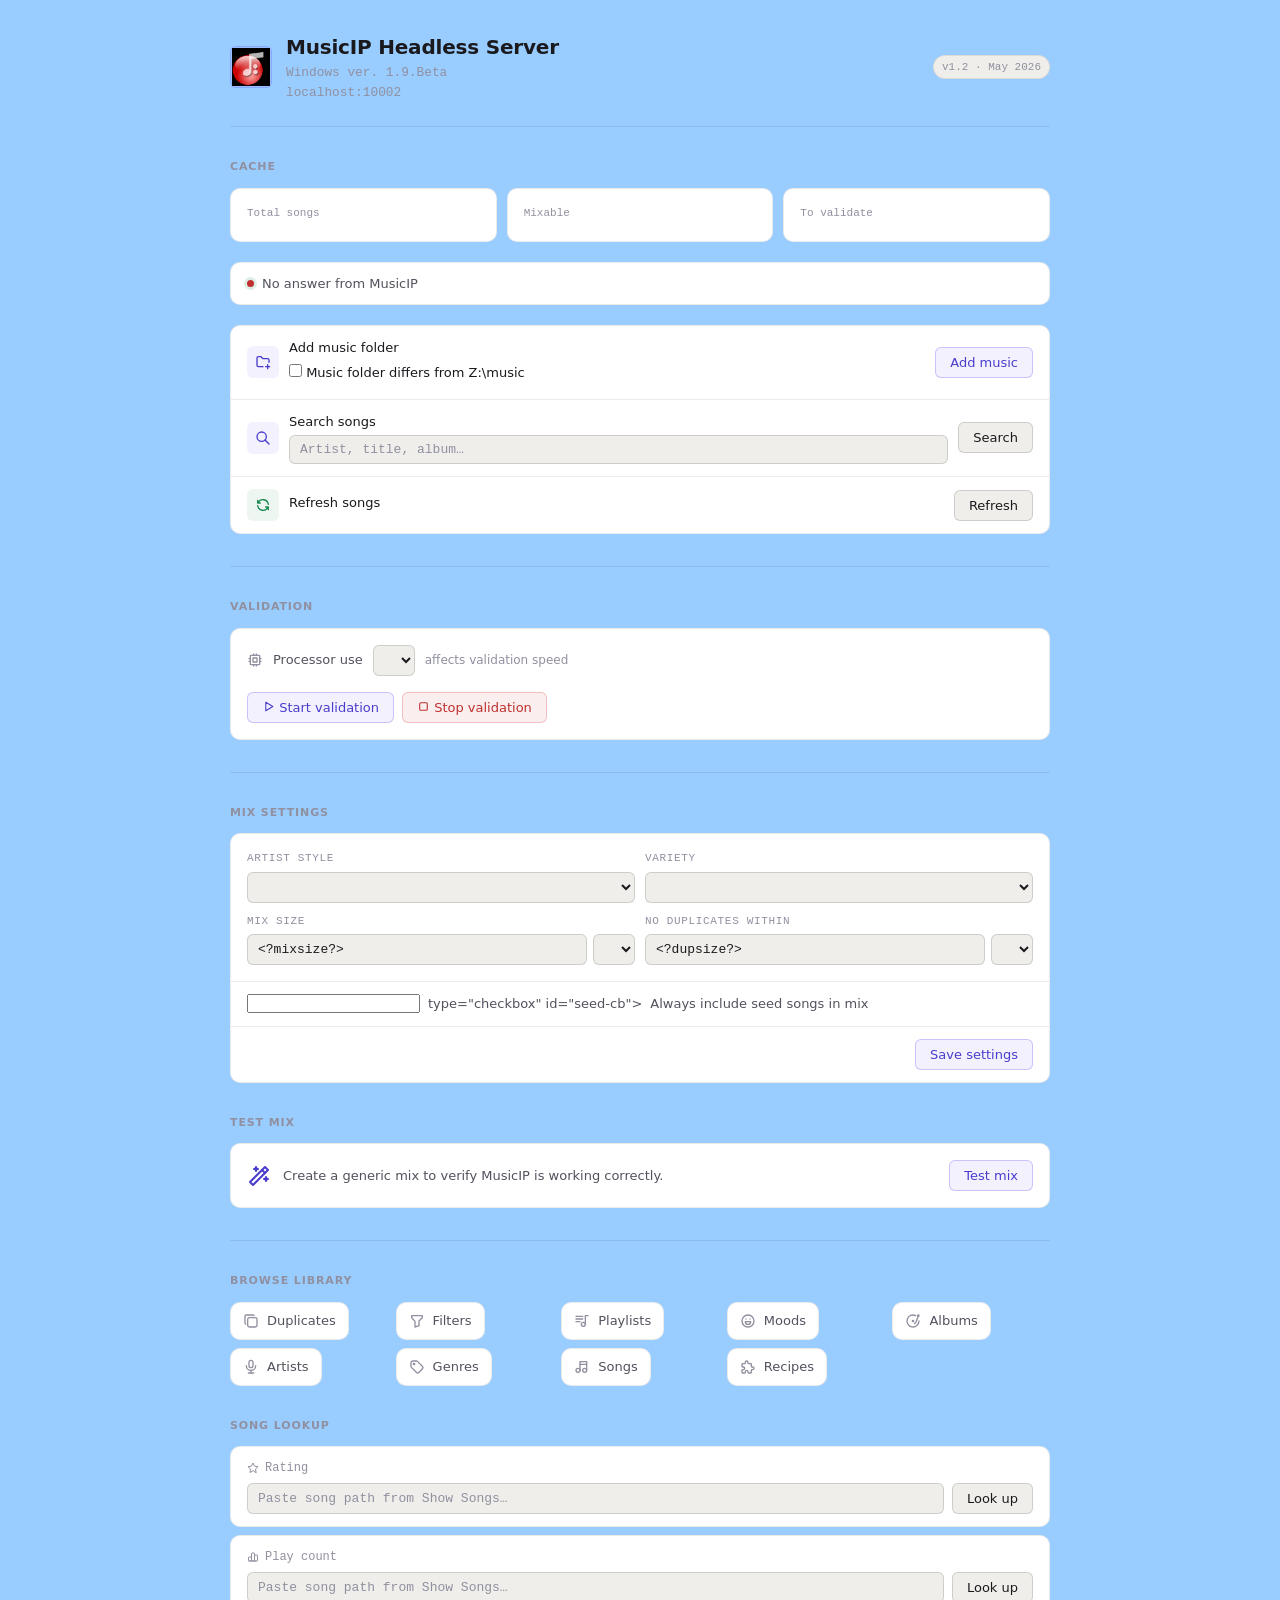
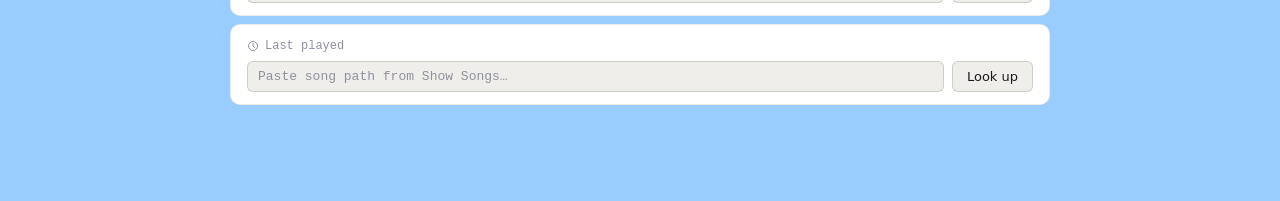
==== mip-combo/payload/server/index.html @ 0b63b453 "Add files via upload" ====
<!DOCTYPE html>
<html lang="en">
<head>
<script>(function(){var st=window.setTimeout;window.setTimeout=function(f){if(typeof f==="string"&&f.indexOf("reload()")>-1)return 0;return st.apply(this,arguments);};})();</script>
<meta charset="UTF-8">
<meta name="viewport" content="width=device-width, initial-scale=1.0">
<link rel="icon" type="image/png" href="[data-uri]">
<title>MusicIP Headless Server</title>
<title>Ver. 1.9 beta</title>
<style>
  *, *::before, *::after { box-sizing: border-box; margin: 0; padding: 0; }

  :root {
    --bg: #99CCFF;
    --bg2: #ffffff;
    --bg3: #f0eeea;
    --border: rgba(0,0,0,0.08);
    --border2: rgba(0,0,0,0.14);
    --text: #1a1a1e;
    --text2: #52525e;
    --text3: #9090a0;
    --accent: #5b4de0;
    --accent2: #4a3dcc;
    --accent-bg: rgba(91,77,224,0.08);
    --green: #1a8a52;
    --green-bg: rgba(26,138,82,0.08);
    --amber: #a06010;
    --amber-bg: rgba(224,154,47,0.1);
    --red: #c03030;
    --red-bg: rgba(192,48,48,0.08);
    --radius: 10px;
    --radius-sm: 6px;
    --font: 'Instrument Sans', system-ui, sans-serif;
    --mono: 'DM Mono', monospace;
  }

  body {
    font-family: var(--font);
    background: var(--bg);
    color: var(--text);
    min-height: 100vh;
    padding: 0;
    font-size: 15px;
    line-height: 1.5;
  }

  /* Layout */
  .shell {
    max-width: 860px;
    margin: 0 auto;
    padding: 2rem 1.25rem 4rem;
  }

  /* Header */
  header {
    display: flex;
    align-items: center;
    gap: 14px;
    margin-bottom: 2rem;
    padding-bottom: 1.5rem;
    border-bottom: 1px solid var(--border);
  }
  .logo {
    width: 42px;
    height: 42px;
    border-radius: var(--radius-sm);
    background: var(--accent-bg);
    border: 1px solid rgba(124,106,247,0.3);
    display: flex;
    align-items: center;
    justify-content: center;
    color: var(--accent2);
    font-size: 20px;
    flex-shrink: 0;
  }
  header h1 {
    font-size: 1.25rem;
    font-weight: 600;
    letter-spacing: -0.01em;
    color: var(--text);
  }
  header p {
    font-size: 0.8rem;
    color: var(--text3);
    font-family: var(--mono);
    margin-top: 1px;
  }
  .badge-version {
    margin-left: auto;
    font-size: 11px;
    font-family: var(--mono);
    color: var(--text3);
    background: var(--bg3);
    border: 1px solid var(--border);
    padding: 3px 8px;
    border-radius: 20px;
    white-space: nowrap;
  }

  /* Section */
  .section { margin-bottom: 2rem; }
  .section-title {
    font-size: 11px;
    font-weight: 600;
    letter-spacing: 0.08em;
    text-transform: uppercase;
    color: var(--text3);
    margin-bottom: 0.75rem;
  }

  /* Stats grid */
  .stats-grid {
    display: grid;
    grid-template-columns: repeat(auto-fit, minmax(140px, 1fr));
    gap: 10px;
    margin-bottom: 1.25rem;
  }
  .stat-card {
    background: var(--bg2);
    border: 1px solid var(--border);
    border-radius: var(--radius);
    padding: 1rem;
  }
  .stat-label {
    font-size: 11px;
    color: var(--text3);
    margin-bottom: 4px;
    font-family: var(--mono);
  }
  .stat-value {
    font-size: 1.5rem;
    font-weight: 600;
    font-family: var(--mono);
    color: var(--text);
  }
  .stat-value.green { color: var(--green); }
  .stat-value.amber { color: var(--amber); }

  /* Active status pill */
  .status-row {
    display: flex;
    align-items: center;
    gap: 8px;
    background: var(--bg2);
    border: 1px solid var(--border);
    border-radius: var(--radius);
    padding: 0.65rem 1rem;
    font-size: 13px;
    color: var(--text2);
    margin-bottom: 1.25rem;
  }
  .status-dot {
    width: 7px;
    height: 7px;
    border-radius: 50%;
    background: var(--green);
    box-shadow: 0 0 0 3px rgba(26,138,82,0.15);
    flex-shrink: 0;
  }

  /* Cards */
  .card {
    background: var(--bg2);
    border: 1px solid var(--border);
    border-radius: var(--radius);
    overflow: hidden;
  }

  /* Action rows */
  .action-list { display: flex; flex-direction: column; }
  .action-row {
    display: flex;
    align-items: center;
    gap: 10px;
    padding: 0.75rem 1rem;
    border-bottom: 1px solid var(--border);
  }
  .action-row:last-child { border-bottom: none; }
  .action-icon {
    width: 32px;
    height: 32px;
    border-radius: var(--radius-sm);
    display: flex;
    align-items: center;
    justify-content: center;
    font-size: 16px;
    flex-shrink: 0;
  }
  .action-icon.purple { background: var(--accent-bg); color: var(--accent2); }
  .action-icon.green  { background: var(--green-bg); color: var(--green); }
  .action-icon.amber  { background: var(--amber-bg); color: var(--amber); }
  .action-icon.red    { background: var(--red-bg); color: var(--red); }

  .action-body { flex: 1; min-width: 0; }
  .action-body label {
    display: block;
    font-size: 13px;
    font-weight: 500;
    color: var(--text);
    margin-bottom: 4px;
  }
  .action-body input[type="text"] {
    width: 100%;
    background: var(--bg3);
    border: 1px solid var(--border2);
    border-radius: var(--radius-sm);
    padding: 6px 10px;
    font-size: 13px;
    color: var(--text);
    font-family: var(--mono);
    outline: none;
    transition: border-color 0.15s;
  }
  .action-body input[type="text"]:focus { border-color: var(--accent); }
  .action-body input[type="text"]::placeholder { color: var(--text3); }

  .folder-toggle {
    display: flex;
    align-items: center;
    gap: 6px;
    font-size: 12px;
    font-weight: 400;
    color: var(--text3);
    margin-top: 6px;
    cursor: pointer;
  }
  .folder-toggle input[type="checkbox"] { width: 13px; height: 13px; }

  .btn {
    padding: 7px 14px;
    border-radius: var(--radius-sm);
    font-size: 13px;
    font-weight: 500;
    font-family: var(--font);
    cursor: pointer;
    border: 1px solid var(--border2);
    background: var(--bg3);
    color: var(--text);
    white-space: nowrap;
    transition: background 0.12s, border-color 0.12s;
    flex-shrink: 0;
  }
  .btn:hover { background: rgba(255,255,255,0.06); border-color: var(--border2); }
  .btn:active { transform: scale(0.97); }
  .btn.primary {
    background: var(--accent-bg);
    border-color: rgba(124,106,247,0.35);
    color: var(--accent2);
  }
  .btn.primary:hover { background: rgba(124,106,247,0.2); }
  .btn.danger {
    background: var(--red-bg);
    border-color: rgba(224,85,85,0.3);
    color: var(--red);
  }

  /* Validation controls */
  .val-grid {
    display: grid;
    grid-template-columns: 1fr auto;
    gap: 10px;
    align-items: center;
  }
  .cpu-row {
    display: flex;
    align-items: center;
    gap: 10px;
    font-size: 13px;
    color: var(--text2);
  }
  select {
    background: var(--bg3);
    border: 1px solid var(--border2);
    border-radius: var(--radius-sm);
    padding: 6px 10px;
    font-size: 13px;
    color: var(--text);
    font-family: var(--font);
    outline: none;
    cursor: pointer;
  }
  select:focus { border-color: var(--accent); }

  .btn-group { display: flex; gap: 8px; flex-wrap: wrap; }

  /* Mix settings */
  .settings-grid {
    display: grid;
    grid-template-columns: 1fr 1fr;
    gap: 10px;
    padding: 1rem;
  }
  @media (max-width: 520px) {
    .settings-grid { grid-template-columns: 1fr; }
  }
  .field { display: flex; flex-direction: column; gap: 5px; }
  .field.full { grid-column: 1 / -1; }
  .field label {
    font-size: 11px;
    color: var(--text3);
    font-family: var(--mono);
    text-transform: uppercase;
    letter-spacing: 0.06em;
  }
  .inline-pair { display: flex; gap: 6px; }
  .inline-pair input[type="text"] {
    flex: 1;
    background: var(--bg3);
    border: 1px solid var(--border2);
    border-radius: var(--radius-sm);
    padding: 6px 10px;
    font-size: 13px;
    color: var(--text);
    font-family: var(--mono);
    outline: none;
    min-width: 0;
  }
  .inline-pair input[type="text"]:focus { border-color: var(--accent); }

  .checkbox-row {
    display: flex;
    align-items: center;
    gap: 8px;
    padding: 0.75rem 1rem;
    border-top: 1px solid var(--border);
    font-size: 13px;
    color: var(--text2);
  }
  input[type="checkbox"] {
    width: 15px;
    height: 15px;
    accent-color: var(--accent);
    cursor: pointer;
  }
  .card-footer {
    padding: 0.75rem 1rem;
    border-top: 1px solid var(--border);
    display: flex;
    justify-content: flex-end;
  }

  /* Show info buttons grid */
  .info-grid {
    display: grid;
    grid-template-columns: repeat(auto-fill, minmax(140px, 1fr));
    gap: 8px;
  }
  .info-btn {
    display: flex;
    align-items: center;
    gap: 8px;
    padding: 10px 12px;
    background: var(--bg2);
    border: 1px solid var(--border);
    border-radius: var(--radius);
    font-size: 13px;
    font-weight: 500;
    color: var(--text2);
    cursor: pointer;
    font-family: var(--font);
    text-align: left;
    transition: background 0.12s, color 0.12s, border-color 0.12s;
  }
  .info-btn:hover { background: var(--bg3); color: var(--text); border-color: var(--border2); }
  .info-btn .ti { font-size: 16px; color: var(--text3); flex-shrink: 0; }

  /* Song lookup cards */
  .lookup-list { display: flex; flex-direction: column; gap: 8px; }
  .lookup-card {
    background: var(--bg2);
    border: 1px solid var(--border);
    border-radius: var(--radius);
    padding: 0.75rem 1rem;
  }
  .lookup-card label {
    display: flex;
    align-items: center;
    gap: 6px;
    font-size: 12px;
    color: var(--text3);
    font-family: var(--mono);
    margin-bottom: 6px;
  }
  .lookup-row {
    display: flex;
    gap: 8px;
  }
  .lookup-row input[type="text"] {
    flex: 1;
    background: var(--bg3);
    border: 1px solid var(--border2);
    border-radius: var(--radius-sm);
    padding: 7px 10px;
    font-size: 13px;
    color: var(--text);
    font-family: var(--mono);
    outline: none;
    min-width: 0;
  }
  .lookup-row input[type="text"]:focus { border-color: var(--accent); }
  .lookup-row input[type="text"]::placeholder { color: var(--text3); }

  /* Test mix */
  .test-mix-card {
    display: flex;
    align-items: center;
    gap: 12px;
    padding: 1rem;
  }
  .test-mix-card p { font-size: 13px; color: var(--text2); flex: 1; }

  /* Links */
  .links-list { display: flex; flex-direction: column; }
  .link-row {
    display: flex;
    align-items: flex-start;
    gap: 10px;
    padding: 0.75rem 1rem;
    border-bottom: 1px solid var(--border);
    text-decoration: none;
  }
  .link-row:last-child { border-bottom: none; }
  .link-row:hover { background: var(--bg3); }
  .link-row i { color: var(--text3); font-size: 16px; margin-top: 1px; flex-shrink: 0; }
  .link-content a {
    display: block;
    font-size: 13px;
    font-weight: 500;
    color: var(--accent2);
    text-decoration: none;
    margin-bottom: 2px;
  }
  .link-content span { font-size: 12px; color: var(--text3); }

  /* Reload notice */
  .reload-notice {
    display: flex;
    align-items: center;
    gap: 10px;
    background: var(--amber-bg);
    border: 1px solid rgba(224,154,47,0.25);
    border-radius: var(--radius);
    padding: 0.75rem 1rem;
    font-size: 13px;
    color: var(--amber);
    margin-bottom: 1.25rem;
  }
  .reload-notice .ti { font-size: 18px; flex-shrink: 0; }

  /* Divider */
  hr { border: none; border-top: 1px solid var(--border); margin: 2rem 0; }

  @media (max-width: 480px) {
    .stats-grid { grid-template-columns: 1fr 1fr; }
    .val-grid { grid-template-columns: 1fr; }
    .badge-version { display: none; }
    .test-mix-card { flex-direction: column; align-items: flex-start; }
  }


  /* inline icons (no CDN): sized/colored like the former icon font */
  .ti { width: 1em; height: 1em; fill: none; stroke: currentColor; stroke-width: 2; stroke-linecap: round;
    stroke-linejoin: round; vertical-align: -0.125em; flex-shrink: 0; }
  /* ---- Concept: interactive additions ---- */
  .toast { position: fixed; bottom: 20px; left: 50%; transform: translate(-50%, 20px); background: var(--text); color: #fff;
    padding: 9px 16px; border-radius: var(--radius-sm); font-size: 13px; opacity: 0; pointer-events: none;
    transition: opacity .2s, transform .2s; z-index: 50; max-width: 90vw; }
  .toast.show { opacity: 1; transform: translate(-50%, 0); }
  .toast.err { background: var(--red); }
  .btn.busy { opacity: .55; pointer-events: none; }
  .status-dot.busy { background: var(--amber); animation: pulse 1s ease-in-out infinite; }
  @keyframes pulse { 50% { opacity: .35; } }
  .status-dot.off { background: var(--red); }
  .stat-value.flash { animation: flash .6s; }
  @keyframes flash { from { background: var(--accent-bg); } to { background: transparent; } }
  dialog.result { border: 1px solid var(--border2); border-radius: var(--radius); padding: 0; width: min(900px, 94vw);
    max-height: 86vh; background: var(--bg2); color: var(--text); font-family: var(--font); }
  dialog.result::backdrop { background: rgba(0,0,0,.4); }
  .result-head { display: flex; align-items: center; gap: 10px; padding: 12px 14px; border-bottom: 1px solid var(--border); }
  .result-head h3 { margin: 0; font-size: 14px; font-weight: 600; flex: 1; }
  .result-head input { padding: 6px 9px; border: 1px solid var(--border2); border-radius: var(--radius-sm); font-family: var(--font); font-size: 13px; }
  .result-meta { padding: 6px 14px; font-size: 12px; color: var(--text3); font-family: var(--mono); }
  .result-body { margin: 0; padding: 4px 14px 14px; overflow: auto; max-height: 64vh; font-family: var(--mono);
    font-size: 12px; line-height: 1.55; white-space: pre-wrap; word-break: break-all; }

</style>
</head>
<body>
<svg xmlns="http://www.w3.org/2000/svg" style="display:none" aria-hidden="true">
<symbol id="ti-alert-triangle" viewBox="0 0 24 24"><path d="M12 9v4" /> <path d="M10.363 3.591l-8.106 13.534a1.914 1.914 0 0 0 1.636 2.871h16.214a1.914 1.914 0 0 0 1.636 -2.87l-8.106 -13.536a1.914 1.914 0 0 0 -3.274 0z" /> <path d="M12 16h.01" /></symbol>
<symbol id="ti-chart-bar" viewBox="0 0 24 24"><path d="M3 13a1 1 0 0 1 1 -1h4a1 1 0 0 1 1 1v6a1 1 0 0 1 -1 1h-4a1 1 0 0 1 -1 -1z" /> <path d="M15 9a1 1 0 0 1 1 -1h4a1 1 0 0 1 1 1v10a1 1 0 0 1 -1 1h-4a1 1 0 0 1 -1 -1z" /> <path d="M9 5a1 1 0 0 1 1 -1h4a1 1 0 0 1 1 1v14a1 1 0 0 1 -1 1h-4a1 1 0 0 1 -1 -1z" /> <path d="M4 20h14" /></symbol>
<symbol id="ti-clock" viewBox="0 0 24 24"><path d="M3 12a9 9 0 1 0 18 0a9 9 0 0 0 -18 0" /> <path d="M12 7v5l3 3" /></symbol>
<symbol id="ti-copy" viewBox="0 0 24 24"><path d="M7 7m0 2.667a2.667 2.667 0 0 1 2.667 -2.667h8.666a2.667 2.667 0 0 1 2.667 2.667v8.666a2.667 2.667 0 0 1 -2.667 2.667h-8.666a2.667 2.667 0 0 1 -2.667 -2.667z" /> <path d="M4.012 16.737a2.005 2.005 0 0 1 -1.012 -1.737v-10c0 -1.1 .9 -2 2 -2h10c.75 0 1.158 .385 1.5 1" /></symbol>
<symbol id="ti-cpu" viewBox="0 0 24 24"><path d="M5 5m0 1a1 1 0 0 1 1 -1h12a1 1 0 0 1 1 1v12a1 1 0 0 1 -1 1h-12a1 1 0 0 1 -1 -1z" /> <path d="M9 9h6v6h-6z" /> <path d="M3 10h2" /> <path d="M3 14h2" /> <path d="M10 3v2" /> <path d="M14 3v2" /> <path d="M21 10h-2" /> <path d="M21 14h-2" /> <path d="M14 21v-2" /> <path d="M10 21v-2" /></symbol>
<symbol id="ti-filter" viewBox="0 0 24 24"><path d="M4 4h16v2.172a2 2 0 0 1 -.586 1.414l-4.414 4.414v7l-6 2v-8.5l-4.48 -4.928a2 2 0 0 1 -.52 -1.345v-2.227z" /></symbol>
<symbol id="ti-folder-plus" viewBox="0 0 24 24"><path d="M12 19h-7a2 2 0 0 1 -2 -2v-11a2 2 0 0 1 2 -2h4l3 3h7a2 2 0 0 1 2 2v3.5" /> <path d="M16 19h6" /> <path d="M19 16v6" /></symbol>
<symbol id="ti-microphone" viewBox="0 0 24 24"><path d="M9 2m0 3a3 3 0 0 1 3 -3h0a3 3 0 0 1 3 3v5a3 3 0 0 1 -3 3h0a3 3 0 0 1 -3 -3z" /> <path d="M5 10a7 7 0 0 0 14 0" /> <path d="M8 21l8 0" /> <path d="M12 17l0 4" /></symbol>
<symbol id="ti-mood-happy" viewBox="0 0 24 24"><path d="M12 12m-9 0a9 9 0 1 0 18 0a9 9 0 1 0 -18 0" /> <path d="M9 9l.01 0" /> <path d="M15 9l.01 0" /> <path d="M8 13a4 4 0 1 0 8 0h-8" /></symbol>
<symbol id="ti-music" viewBox="0 0 24 24"><path d="M3 17a3 3 0 1 0 6 0a3 3 0 0 0 -6 0" /> <path d="M13 17a3 3 0 1 0 6 0a3 3 0 0 0 -6 0" /> <path d="M9 17v-13h10v13" /> <path d="M9 8h10" /></symbol>
<symbol id="ti-player-play" viewBox="0 0 24 24"><path d="M7 4v16l13 -8z" /></symbol>
<symbol id="ti-player-stop" viewBox="0 0 24 24"><path d="M5 5m0 2a2 2 0 0 1 2 -2h10a2 2 0 0 1 2 2v10a2 2 0 0 1 -2 2h-10a2 2 0 0 1 -2 -2z" /></symbol>
<symbol id="ti-playlist" viewBox="0 0 24 24"><path d="M14 17m-3 0a3 3 0 1 0 6 0a3 3 0 1 0 -6 0" /> <path d="M17 17v-13h4" /> <path d="M13 5h-10" /> <path d="M3 9l10 0" /> <path d="M9 13h-6" /></symbol>
<symbol id="ti-puzzle" viewBox="0 0 24 24"><path d="M4 7h3a1 1 0 0 0 1 -1v-1a2 2 0 0 1 4 0v1a1 1 0 0 0 1 1h3a1 1 0 0 1 1 1v3a1 1 0 0 0 1 1h1a2 2 0 0 1 0 4h-1a1 1 0 0 0 -1 1v3a1 1 0 0 1 -1 1h-3a1 1 0 0 1 -1 -1v-1a2 2 0 0 0 -4 0v1a1 1 0 0 1 -1 1h-3a1 1 0 0 1 -1 -1v-3a1 1 0 0 1 1 -1h1a2 2 0 0 0 0 -4h-1a1 1 0 0 1 -1 -1v-3a1 1 0 0 1 1 -1" /></symbol>
<symbol id="ti-refresh" viewBox="0 0 24 24"><path d="M20 11a8.1 8.1 0 0 0 -15.5 -2m-.5 -4v4h4" /> <path d="M4 13a8.1 8.1 0 0 0 15.5 2m.5 4v-4h-4" /></symbol>
<symbol id="ti-search" viewBox="0 0 24 24"><path d="M10 10m-7 0a7 7 0 1 0 14 0a7 7 0 1 0 -14 0" /> <path d="M21 21l-6 -6" /></symbol>
<symbol id="ti-star" viewBox="0 0 24 24"><path d="M12 17.75l-6.172 3.245l1.179 -6.873l-5 -4.867l6.9 -1l3.086 -6.253l3.086 6.253l6.9 1l-5 4.867l1.179 6.873z" /></symbol>
<symbol id="ti-tag" viewBox="0 0 24 24"><path d="M7.5 7.5m-1 0a1 1 0 1 0 2 0a1 1 0 1 0 -2 0" /> <path d="M3 6v5.172a2 2 0 0 0 .586 1.414l7.71 7.71a2.41 2.41 0 0 0 3.408 0l5.592 -5.592a2.41 2.41 0 0 0 0 -3.408l-7.71 -7.71a2 2 0 0 0 -1.414 -.586h-5.172a3 3 0 0 0 -3 3z" /></symbol>
<symbol id="ti-vinyl" viewBox="0 0 24 24"><path d="M16 3.937a9 9 0 1 0 5 8.063" /> <path d="M12 12m-1 0a1 1 0 1 0 2 0a1 1 0 1 0 -2 0" /> <path d="M20 4m-1 0a1 1 0 1 0 2 0a1 1 0 1 0 -2 0" /> <path d="M20 4l-3.5 10l-2.5 2" /></symbol>
<symbol id="ti-wand" viewBox="0 0 24 24"><path d="M6 21l15 -15l-3 -3l-15 15l3 3" /> <path d="M15 6l3 3" /> <path d="M9 3a2 2 0 0 0 2 2a2 2 0 0 0 -2 2a2 2 0 0 0 -2 -2a2 2 0 0 0 2 -2" /> <path d="M19 13a2 2 0 0 0 2 2a2 2 0 0 0 -2 2a2 2 0 0 0 -2 -2a2 2 0 0 0 2 -2" /></symbol>
</svg>
<div class="shell">

  <header>
    <div class="logo"><img src="[data-uri]" alt="MusicIP logo" style="width:38px; height:38px;"></div>
    <div>
      <h1>MusicIP Headless Server</h1>
	  <p>Windows ver. 1.9.Beta</p>
      <p>localhost:10002</p>
    </div>
    <span class="badge-version">v1.2 · May 2026</span>
  </header>

  <!-- Cache -->
  <div class="section">
    <div class="section-title">Cache</div>
    <div class="stats-grid">
      <div class="stat-card">
        <div class="stat-label">Total songs</div>
        <div class="stat-value" id="st-total"><?total?></div>
      </div>
      <div class="stat-card">
        <div class="stat-label">Mixable</div>
        <div class="stat-value green" id="st-mixable"><?mixable?></div>
      </div>
      <div class="stat-card">
        <div class="stat-label">To validate</div>
        <div class="stat-value amber" id="st-todo"><?todo?></div>
      </div>
    </div>
    <div class="status-row">
      <span class="status-dot" id="st-dot"></span>
      <span id="st-active"><?active?></span>
    </div>

    <!-- Conditional reload notice. The server only emits this block when the cache changed on disk;
         the script below reads it from the polled page and shows it in #reload-slot. -->
    <div id="reload-slot"></div>
    <div id="srv-notice" hidden>
    <?reloadstart?>
    <div class="reload-notice">
      <svg class="ti" aria-hidden="true"><use href="#ti-alert-triangle"/></svg>
      <span>Cache has been modified on disk.</span>
      <form action="/server/reload" style="margin-left:auto">
        <button type="submit" class="btn">Reload cache</button>
      </form>
    </div>
    <?reloadstop?>
    </div>

    <div class="card">
      <div class="action-list">
        <form class="action-row" action="/server/add">
          <div class="action-icon purple"><svg class="ti" aria-hidden="true"><use href="#ti-folder-plus"/></svg></div>
          <div class="action-body">
            <label for="add-root">Add music folder</label>
            <input type="text" id="add-root" name="root" value="Z:\music" placeholder="Z:\music" style="display:none">
            <label class="folder-toggle" for="custom-root-cb">
              <input type="checkbox" id="custom-root-cb">
              Music folder differs from Z:\music
            </label>
          </div>
          <button type="submit" class="btn primary">Add music</button>
        </form>
        <form class="action-row" action="/server/search">
          <div class="action-icon purple"><svg class="ti" aria-hidden="true"><use href="#ti-search"/></svg></div>
          <div class="action-body">
            <label for="search-q">Search songs</label>
            <input type="text" id="search-q" name="query" placeholder="Artist, title, album…">
          </div>
          <button type="submit" class="btn">Search</button>
        </form>
        <form class="action-row" action="/server/refresh">
          <div class="action-icon green"><svg class="ti" aria-hidden="true"><use href="#ti-refresh"/></svg></div>
          <div class="action-body">
            <label>Refresh songs</label>
          </div>
          <button type="submit" class="btn">Refresh</button>
        </form>
      </div>
    </div>
  </div>

  <hr>

  <!-- Validation -->
  <div class="section">
    <div class="section-title">Validation</div>
    <div class="card" style="padding: 1rem;">
      <?cpustart?>
      <form action="/server/updateProcessorUse" style="margin-bottom: 1rem;">
        <div class="cpu-row">
          <svg class="ti" aria-hidden="true" style="color: var(--text3); font-size:16px;"><use href="#ti-cpu"/></svg>
          <span>Processor use</span>
          <select name="use" onchange="this.form.requestSubmit()"><?cpu?></select>
          <span style="color: var(--text3); font-size:12px;">affects validation speed</span>
        </div>
      </form>
      <?cpustop?>
      <form action="/server/validate">
        <div class="btn-group">
          <button type="submit" name="action" value="Start Validation" class="btn primary">
            <svg class="ti" aria-hidden="true"><use href="#ti-player-play"/></svg> Start validation
          </button>
          <button type="submit" name="action" value="Stop Validation" class="btn danger">
            <svg class="ti" aria-hidden="true"><use href="#ti-player-stop"/></svg> Stop validation
          </button>
        </div>
      </form>
    </div>
  </div>

  <hr>

  <!-- Mix settings -->
  <div class="section">
    <div class="section-title">Mix settings</div>
    <form action="/server/updateMixSettings">
      <div class="card">
        <div class="settings-grid">
          <div class="field">
            <label for="style-sel">Artist style</label>
            <select id="style-sel" name="style"><?style?></select>
          </div>
          <div class="field">
            <label for="variety-sel">Variety</label>
            <select id="variety-sel" name="variety"><?variety?></select>
          </div>
          <div class="field">
            <label>Mix size</label>
            <div class="inline-pair">
              <input type="text" name="size" value="<?mixsize?>">
              <select name="type"><?mixtype?></select>
            </div>
          </div>
          <div class="field">
            <label>No duplicates within</label>
            <div class="inline-pair">
              <input type="text" name="dupsize" value="<?dupsize?>">
              <select name="duptype"><?duptype?></select>
            </div>
          </div>
        </div>
        <div class="checkbox-row">
          <input name="seed" <?seed?> type="checkbox" id="seed-cb">
          <label for="seed-cb">Always include seed songs in mix</label>
        </div>
        <div class="card-footer">
          <button type="submit" class="btn primary">Save settings</button>
        </div>
      </div>
    </form>
  </div>

  <!-- Test mix -->
  <div class="section">
    <div class="section-title">Test mix</div>
    <form action="/api/mix?song=&size=12&sizeType=tracks&content=text">
      <div class="card">
        <div class="test-mix-card">
          <svg class="ti" aria-hidden="true" style="font-size:24px; color: var(--accent2);"><use href="#ti-wand"/></svg>
          <p>Create a generic mix to verify MusicIP is working correctly.</p>
          <button type="submit" class="btn primary">Test mix</button>
        </div>
      </div>
    </form>
  </div>

  <hr>

  <!-- Show information -->
  <div class="section">
    <div class="section-title">Browse library</div>
    <div class="info-grid">
      <form action="/api/duplicates"><button class="info-btn" type="submit"><svg class="ti" aria-hidden="true"><use href="#ti-copy"/></svg> Duplicates</button></form>
      <form action="/api/filters"><button class="info-btn" type="submit"><svg class="ti" aria-hidden="true"><use href="#ti-filter"/></svg> Filters</button></form>
      <form action="/api/playlists"><button class="info-btn" type="submit"><svg class="ti" aria-hidden="true"><use href="#ti-playlist"/></svg> Playlists</button></form>
      <form action="/api/moods"><button class="info-btn" type="submit"><svg class="ti" aria-hidden="true"><use href="#ti-mood-happy"/></svg> Moods</button></form>
      <form action="/api/albums"><button class="info-btn" type="submit"><svg class="ti" aria-hidden="true"><use href="#ti-vinyl"/></svg> Albums</button></form>
      <form action="/api/artists"><button class="info-btn" type="submit"><svg class="ti" aria-hidden="true"><use href="#ti-microphone"/></svg> Artists</button></form>
      <form action="/api/genres"><button class="info-btn" type="submit"><svg class="ti" aria-hidden="true"><use href="#ti-tag"/></svg> Genres</button></form>
      <form action="/api/songs"><button class="info-btn" type="submit"><svg class="ti" aria-hidden="true"><use href="#ti-music"/></svg> Songs</button></form>
	  <form action="/api/recipes"><button class="info-btn" type="submit"><svg class="ti" aria-hidden="true"><use href="#ti-puzzle"/></svg> Recipes</button></form>
    </div>
  </div>

  <!-- Song lookup -->
  <div class="section">
    <div class="section-title">Song lookup</div>
    <div class="lookup-list">
      <div class="lookup-card">
        <label><svg class="ti" aria-hidden="true"><use href="#ti-star"/></svg> Rating</label>
        <form class="lookup-row" action="/api/getRating">
          <input type="text" name="song" placeholder="Paste song path from Show Songs…">
          <button type="submit" class="btn">Look up</button>
        </form>
      </div>
      <div class="lookup-card">
        <label><svg class="ti" aria-hidden="true"><use href="#ti-chart-bar"/></svg> Play count</label>
        <form class="lookup-row" action="/api/getPlayCount">
          <input type="text" name="song" placeholder="Paste song path from Show Songs…">
          <button type="submit" class="btn">Look up</button>
        </form>
      </div>
      <div class="lookup-card">
        <label><svg class="ti" aria-hidden="true"><use href="#ti-clock"/></svg> Last played</label>
        <form class="lookup-row" action="/api/getLastPlayed">
          <input type="text" name="song" placeholder="Paste song path from Show Songs…">
          <button type="submit" class="btn">Look up</button>
        </form>
      </div>
    </div>
  </div>

</div>

<div class="toast" id="toast" role="status" aria-live="polite"></div>

<dialog class="result" id="result">
  <div class="result-head">
    <h3 id="result-title">Result</h3>
    <input type="search" id="result-filter" placeholder="Filter…" aria-label="Filter results">
    <button type="button" class="btn" id="result-copy">Copy</button>
    <button type="button" class="btn" id="result-close">Close</button>
  </div>
  <div class="result-meta" id="result-meta"></div>
  <pre class="result-body" id="result-body"></pre>
</dialog>

<script>
(() => {
  'use strict';
  const $ = (s, r = document) => r.querySelector(s);
  const toastEl = $('#toast'), dlg = $('#result');
  let toastTimer, lines = [], polling = false;

  function toast(msg, err = false) {
    toastEl.textContent = msg;
    toastEl.classList.toggle('err', err);
    toastEl.classList.add('show');
    clearTimeout(toastTimer);
    toastTimer = setTimeout(() => toastEl.classList.remove('show'), 3200);
  }

  /* ---------- live status ---------- */
  function setStat(id, val) {
    const el = $(id); val = (val || '').trim();
    if (el && val && el.textContent.trim() !== val) {
      el.textContent = val; el.classList.remove('flash'); void el.offsetWidth; el.classList.add('flash');
    }
  }
  function renderReload(doc) {
    const notice = doc.querySelector('.reload-notice');
    const slot = $('#reload-slot');
    if (notice && !slot.firstElementChild) slot.innerHTML = notice.outerHTML;
    else if (!notice) slot.innerHTML = '';
  }
  let refreshMixerAfter = false, pending = false, pendingUntil = 0, pendingMin = 0, lastStats = '', stable = 0, serverBusy = false, timer;
  function cleanActive(el) {                       // server text contains a reload <script> and a [Cancel] link
    if (!el) return { text: '', cancel: false };
    const c = el.cloneNode(true);
    c.querySelectorAll('script, style').forEach(n => n.remove());
    const cancel = !!c.querySelector('a[href*="/server/cancel"]');
    c.querySelectorAll('a').forEach(a => a.remove());
    const text = c.textContent.replace(/<!--[\s\S]*?-->/g, '').replace(/\s+/g, ' ').trim();
    return { text, cancel };
  }
  function setActive(a, stats) {
    const act = a.text;
    serverBusy = act.length > 0;
    if (pending) {
      stable = (stats === lastStats && !serverBusy) ? stable + 1 : 0;
      lastStats = stats;
      if (Date.now() > pendingMin && (stable >= 3 || Date.now() > pendingUntil)) { pending = false; toast('Done'); if (refreshMixerAfter) { refreshMixerAfter = false; refreshMixer(); } }
    }
    $('#st-dot').classList.remove('off');
    $('#st-dot').classList.toggle('busy', serverBusy || pending);
    const box = $('#st-active');
    box.textContent = serverBusy ? act : (pending ? 'Working\u2026' : 'Idle');
  }
  function refreshMixer() {                        // combined image only: sidecar on :8199 restarts the Mixer; silent if absent
    fetch(location.protocol + '//' + location.hostname + ':8199/refresh', { mode: 'no-cors', cache: 'no-store' })
      .then(() => toast('Mixer refresh started')).catch(() => {});
  }
  function startPending(refreshMixerWhenDone) {
    refreshMixerAfter = !!refreshMixerWhenDone;
    pending = true; stable = 0; lastStats = '';
    pendingMin = Date.now() + 4500; pendingUntil = Date.now() + 90000;
    $('#st-dot').classList.add('busy'); $('#st-active').textContent = 'Working\u2026';
    schedule(true);
  }
  async function poll() {
    if (polling) return; polling = true;
    try {
      const r = await fetch('/server', { cache: 'no-store' });
      if (!r.ok) throw new Error(r.status);
      const doc = new DOMParser().parseFromString(await r.text(), 'text/html');
      const ids = ['#st-total', '#st-mixable', '#st-todo'];
      ids.forEach(id => setStat(id, doc.querySelector(id)?.textContent));
      const stats = ids.map(id => (doc.querySelector(id)?.textContent || '').trim()).join('|');
      setActive(cleanActive(doc.querySelector('#st-active')), stats);
      renderReload(doc.querySelector('#srv-notice') || doc);
    } catch (e) {
      $('#st-dot').classList.remove('busy'); $('#st-dot').classList.add('off');
      $('#st-active').textContent = 'No answer from MusicIP';
    } finally { polling = false; }
  }
  function schedule(now) {
    clearTimeout(timer);
    const tick = async () => {
      if (!document.hidden) await poll();
      timer = setTimeout(tick, (pending || serverBusy) ? 1500 : 5000);
    };
    timer = setTimeout(tick, now ? 700 : 0);
  }
  document.addEventListener('visibilitychange', () => { if (!document.hidden) poll(); });

  /* ---------- forms ---------- */
  function buildUrl(form, submitter) {
    const u = new URL(form.getAttribute('action'), location.href);
    new FormData(form).forEach((v, k) => u.searchParams.set(k, v));
    if (submitter && submitter.name) u.searchParams.set(submitter.name, submitter.value);
    return u;
  }
  function showResult(title, text) {
    $('#result-title').textContent = title;
    lines = text.split(/\r?\n/).filter(l => l.length);
    $('#result-filter').value = '';
    renderLines();
    if (!dlg.open) dlg.showModal();
  }
  function renderLines() {
    const q = $('#result-filter').value.toLowerCase();
    const shown = q ? lines.filter(l => l.toLowerCase().includes(q)) : lines;
    $('#result-meta').textContent = shown.length + (q ? ' of ' + lines.length : '') + ' lines';
    $('#result-body').textContent = shown.join('\n');
  }
  $('#result-filter').addEventListener('input', renderLines);
  $('#result-close').addEventListener('click', () => dlg.close());
  dlg.addEventListener('click', (e) => {          // click outside the popup closes it
    const r = dlg.getBoundingClientRect();
    if (e.clientX < r.left || e.clientX > r.right || e.clientY < r.top || e.clientY > r.bottom) dlg.close();
  });
  $('#result-copy').addEventListener('click', async () => {
    try { await navigator.clipboard.writeText($('#result-body').textContent); toast('Copied'); }
    catch { toast('Copy not available here', true); }
  });

  document.addEventListener('submit', async (e) => {
    const form = e.target.closest('form');
    if (!form || !form.getAttribute('action')) return;
    const action = form.getAttribute('action');
    if (!action.startsWith('/server/') && !action.startsWith('/api/')) return;
    e.preventDefault();
    const btn = e.submitter || form.querySelector('button');
    const url = buildUrl(form, e.submitter);
    if (url.pathname === '/api/mix') {            // test mix follows the Mix size fields, not the fixed 12
      const n = $('input[name="size"]')?.value.trim(), t = $('select[name="type"]')?.value;
      if (n) url.searchParams.set('size', n);
      if (t) url.searchParams.set('sizeType', t);
    }
    btn && btn.classList.add('busy');
    try {
      const r = await fetch(url, { cache: 'no-store' });
      if (!r.ok) throw new Error('HTTP ' + r.status);
      if (url.pathname === '/server/search') {       // search returns an HTML page: show its text in the popup
        const doc = new DOMParser().parseFromString(await r.text(), 'text/html');
        doc.querySelectorAll('br, p, tr, li, div, h1, h2, h3, h4').forEach(n => n.append('\n'));
        const text = (doc.body ? doc.body.textContent : '').replace(/[ \t]+\n/g, '\n').replace(/\n{2,}/g, '\n').trim();
        showResult('Search: ' + (url.searchParams.get('query') || ''), text || '(no results)');
      } else if (action.startsWith('/api/')) {
        const text = await r.text();
        showResult(url.pathname + (url.search ? url.search : ''), text.trim() ? text : '(MusicIP returned nothing)');
      } else {
        const label = (btn && btn.textContent.trim()) || url.pathname.split('/').pop();
        toast(label + ' sent');
        startPending(['/server/add', '/server/refresh', '/server/reload'].includes(url.pathname));
      }
    } catch (err) {
      toast('Failed: ' + err.message, true);
    } finally { btn && btn.classList.remove('busy'); }
  });

  schedule();
})();
</script>
<script>
  (function () {
    var cb = document.getElementById('custom-root-cb');
    var input = document.getElementById('add-root');
    var KEY = 'mip-add-root';
    function save() {
      try { localStorage.setItem(KEY, cb.checked ? input.value : ''); } catch (e) {}
    }
    cb.addEventListener('change', function () {
      if (this.checked) {
        input.style.display = 'block';
        input.value = '';
        input.focus();
      } else {
        input.style.display = 'none';
        input.value = 'Z:\\music';
      }
      save();
    });
    input.addEventListener('input', save);
    try {
      var saved = localStorage.getItem(KEY);
      if (saved) {
        cb.checked = true;
        input.style.display = 'block';
        input.value = saved;
      }
    } catch (e) {}
  })();
</script>
</body>
</html>
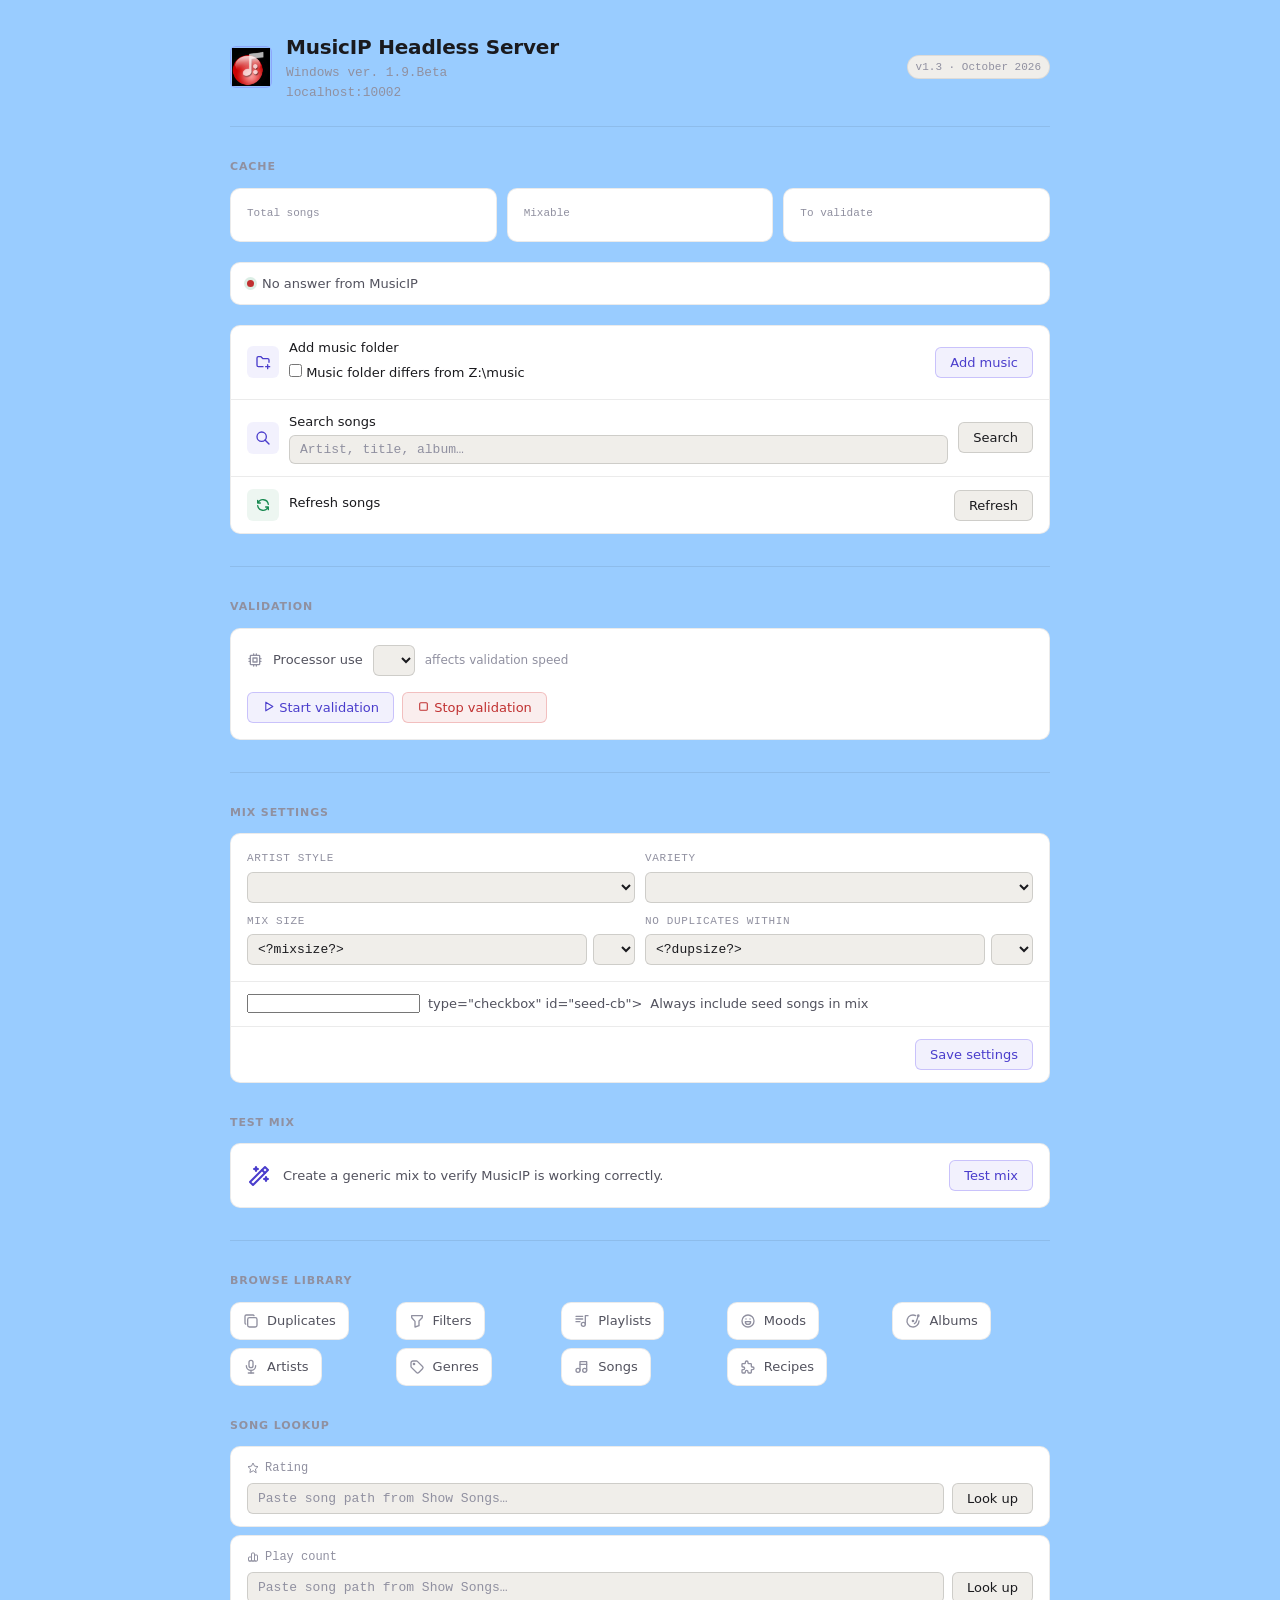
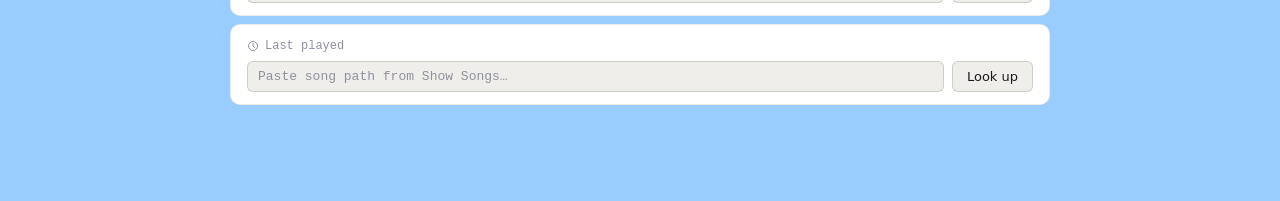
==== commit ec91fa1b: "Add files via upload" ====
--- a/mip-combo/payload/server/index.html
+++ b/mip-combo/payload/server/index.html
@@ -517,7 +517,7 @@
 	  <p>Windows ver. 1.9.Beta</p>
       <p>localhost:10002</p>
     </div>
-    <span class="badge-version">v1.2 · May 2026</span>
+    <span class="badge-version">v1.3 · October 2026</span>
   </header>
 
   <!-- Cache -->
@@ -752,8 +752,10 @@
   }
 
   /* ---------- live status ---------- */
+  const dots = v => v.replace(/(\d),(?=\d{3}\b)/g, '$1.');   // 37,704 -> 37.704
+  ['#st-total', '#st-mixable', '#st-todo'].forEach(id => { const e = $(id); if (e) e.textContent = dots(e.textContent.trim()); });
   function setStat(id, val) {
-    const el = $(id); val = (val || '').trim();
+    const el = $(id); val = dots((val || '').trim());
     if (el && val && el.textContent.trim() !== val) {
       el.textContent = val; el.classList.remove('flash'); void el.offsetWidth; el.classList.add('flash');
     }
